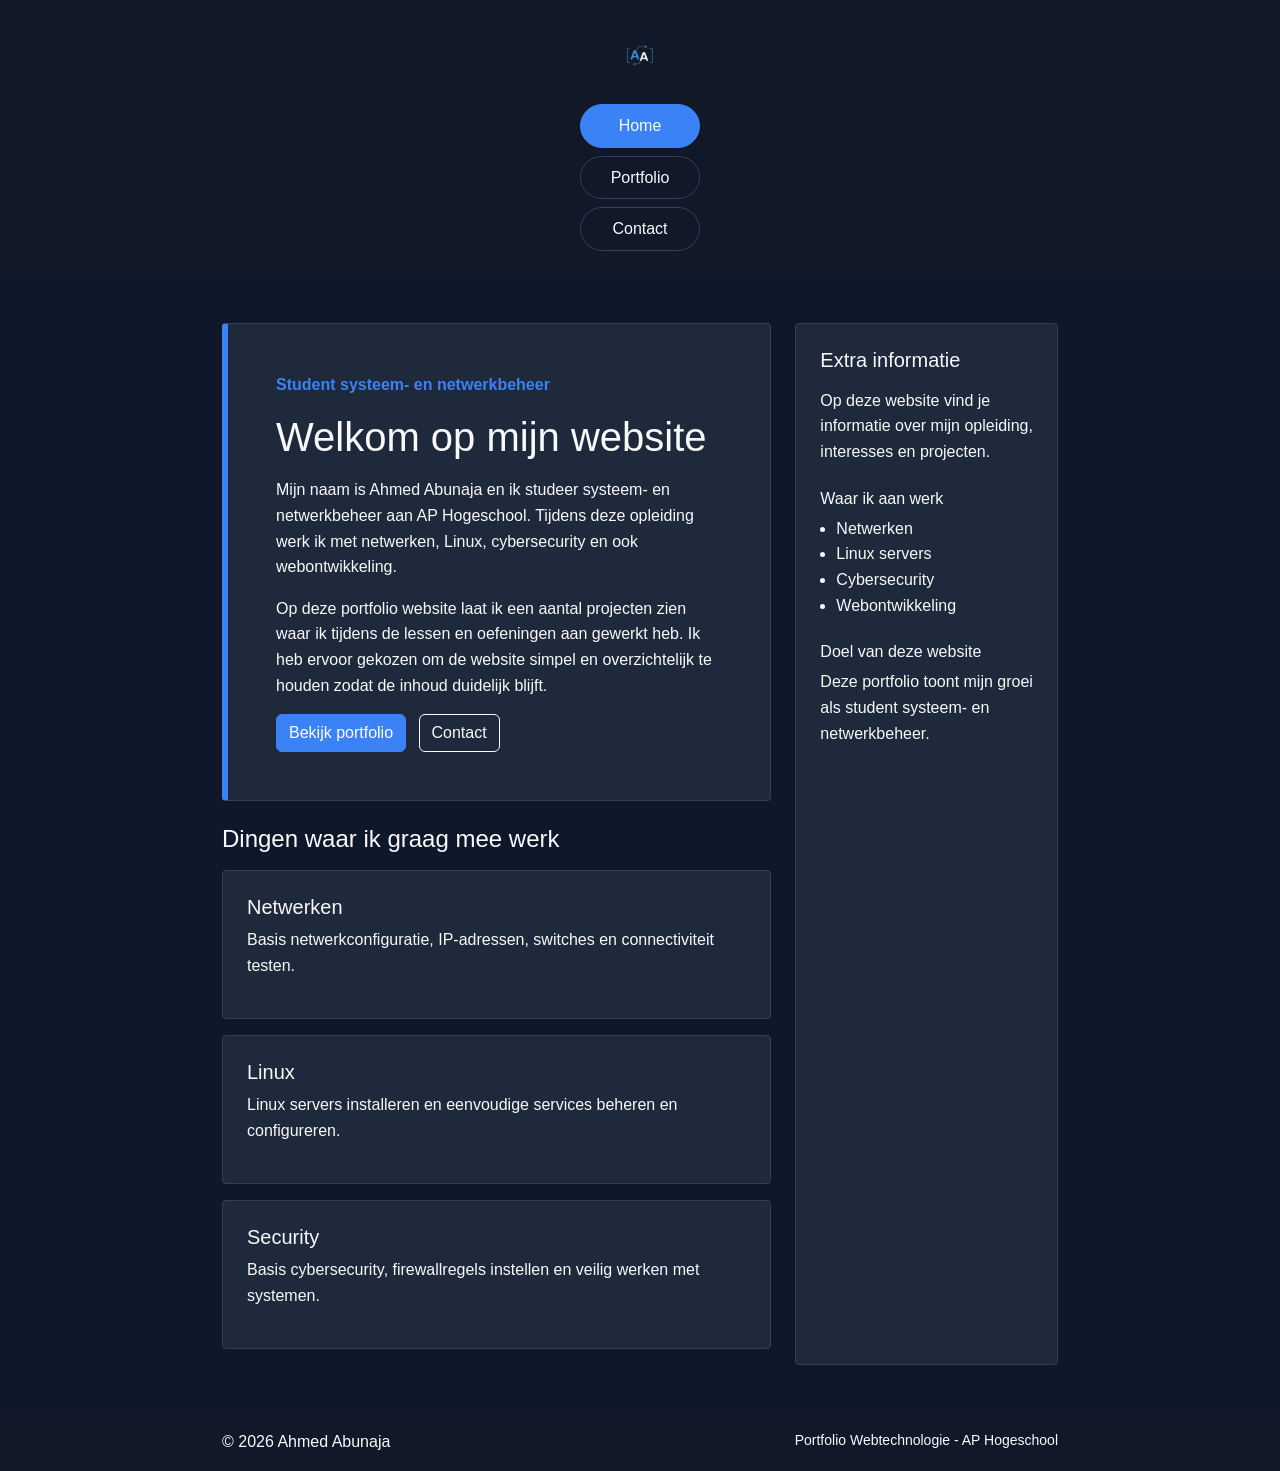
==== index.html @ 51680ba8 "Add files via upload" ====
<!doctype html>
<html lang="nl">
  <head>
    <meta charset="UTF-8" />
    <meta name="viewport" content="width=device-width, initial-scale=1.0" />
    <title>Home | Ahmed Abunaja</title>

    <link
      href="https://cdn.jsdelivr.net/npm/bootstrap@5.3.3/dist/css/bootstrap.min.css"
      rel="stylesheet"
    />

    <link rel="stylesheet" href="css/style.css" />
  </head>

  <body class="d-flex flex-column min-vh-100">
    <header class="sticky-top">
      <nav class="navbar navbar-dark site-navbar py-4">
        <div
          class="container d-flex flex-column align-items-center justify-content-center gap-3"
        >
          <a class="navbar-brand m-0 p-0" href="index.html">
            <img src="assets/images/logo.png" alt="AA logo" class="logo-img" />
          </a>

          <button
            class="navbar-toggler"
            type="button"
            data-bs-toggle="collapse"
            data-bs-target="#mainNav"
          >
            <span class="navbar-toggler-icon"></span>
          </button>

          <div class="collapse navbar-collapse show" id="mainNav">
            <ul class="navbar-nav flex-column align-items-center gap-2 ms-0">
              <li class="nav-item">
                <a
                  class="nav-link active rounded-pill text-center px-4"
                  href="index.html"
                  >Home</a
                >
              </li>

              <li class="nav-item">
                <a
                  class="nav-link rounded-pill text-center px-4"
                  href="portfolio.html"
                  >Portfolio</a
                >
              </li>

              <li class="nav-item">
                <a
                  class="nav-link rounded-pill text-center px-4"
                  href="contact.html"
                  >Contact</a
                >
              </li>
            </ul>
          </div>
        </div>
      </nav>
    </header>

    <div class="container py-5 flex-grow-1">
      <div class="row g-4">
        <main class="col-lg-8">
          <section class="hero-box p-4 p-md-5 mb-4 text-light rounded-1 border">
            <p class="text-blue">Student systeem- en netwerkbeheer</p>

            <h1 class="mb-3">Welkom op mijn website</h1>

            <p>
              Mijn naam is Ahmed Abunaja en ik studeer systeem- en netwerkbeheer
              aan AP Hogeschool. Tijdens deze opleiding werk ik met netwerken,
              Linux, cybersecurity en ook webontwikkeling.
            </p>

            <p>
              Op deze portfolio website laat ik een aantal projecten zien waar
              ik tijdens de lessen en oefeningen aan gewerkt heb. Ik heb ervoor
              gekozen om de website simpel en overzichtelijk te houden zodat de
              inhoud duidelijk blijft.
            </p>

            <a href="portfolio.html" class="btn btn-primary me-2">
              Bekijk portfolio
            </a>

            <a href="contact.html" class="btn btn-outline-light"> Contact </a>
          </section>

          <section>
            <h2 class="h4 mb-3">Dingen waar ik graag mee werk</h2>

            <div class="d-block">
              <div class="w-100 mb-3">
                <article
                  class="simple-box h-100 p-4 text-light rounded-1 border"
                >
                  <h3 class="h5">Netwerken</h3>

                  <p>
                    Basis netwerkconfiguratie, IP-adressen, switches en
                    connectiviteit testen.
                  </p>
                </article>
              </div>

              <div class="w-100 mb-3">
                <article
                  class="simple-box h-100 p-4 text-light rounded-1 border"
                >
                  <h3 class="h5">Linux</h3>

                  <p>
                    Linux servers installeren en eenvoudige services beheren en
                    configureren.
                  </p>
                </article>
              </div>

              <div class="w-100 mb-3">
                <article
                  class="simple-box h-100 p-4 text-light rounded-1 border"
                >
                  <h3 class="h5">Security</h3>

                  <p>
                    Basis cybersecurity, firewallregels instellen en veilig
                    werken met systemen.
                  </p>
                </article>
              </div>
            </div>
          </section>
        </main>

        <aside class="col-lg-4">
          <section class="simple-box p-4 h-100 text-light rounded-1 border">
            <h2 class="h5 mb-3">Extra informatie</h2>

            <p>
              Op deze website vind je informatie over mijn opleiding, interesses
              en projecten.
            </p>

            <h3 class="h6 mt-4">Waar ik aan werk</h3>

            <ul class="ps-3">
              <li>Netwerken</li>
              <li>Linux servers</li>
              <li>Cybersecurity</li>
              <li>Webontwikkeling</li>
            </ul>

            <h3 class="h6 mt-4">Doel van deze website</h3>

            <p>
              Deze portfolio toont mijn groei als student systeem- en
              netwerkbeheer.
            </p>
          </section>
        </aside>
      </div>
    </div>

    <footer class="footer-simple py-3 mt-auto text-center">
      <div
        class="container d-flex flex-column flex-md-row justify-content-between gap-2"
      >
        <p class="mb-0">&copy; <span id="year">2026</span> Ahmed Abunaja</p>

        <p class="mb-0 small">Portfolio Webtechnologie - AP Hogeschool</p>
      </div>
    </footer>

    <script src="https://cdn.jsdelivr.net/npm/bootstrap@5.3.3/dist/js/bootstrap.bundle.min.js"></script>

    <script src="js/script.js"></script>
  </body>
</html>
---- css/style.css ----
:root {
  --bg: #0f172a;
  --panel: #1e293b;
  --panel-dark: #111827;
  --line: #334155;
  --text: #f8fafc;
  --muted: #cbd5e1;
  --accent: #3b82f6;
}
body {
  background: var(--bg);
  color: var(--text);
  font-family: Arial, sans-serif;
  line-height: 1.6;
}
.container {
  max-width: 860px;
}
.site-navbar,
.footer-simple {
  background: var(--panel-dark);
  border-color: var(--line);
}
header.sticky-top {
  position: static !important;
}
.logo-img {
  height: 64px;
  width: auto;
}
.navbar-toggler {
  display: none;
}
.nav-link {
  color: var(--text) !important;
  border: 1px solid var(--line);
  min-width: 120px;
}
.nav-link:hover,
.nav-link.active {
  background: var(--accent);
  border-color: var(--accent);
}
.simple-box,
.hero-box {
  background: var(--panel);
  border-color: var(--line) !important;
}
.hero-box {
  border-left: 6px solid var(--accent) !important;
}
.text-blue,
.project-card a {
  color: var(--accent);
  font-weight: 700;
}
.btn-primary {
  background: var(--accent);
  border-color: var(--accent);
}
.skill-list,
ul {
  padding-left: 20px;
}
figure img,
.img-fluid {
  width: 100%;
  border: 1px solid var(--line);
}
.form-control {
  background: var(--bg);
  border-color: var(--line);
  color: var(--text);
}
.form-control:focus {
  background: var(--bg);
  color: var(--text);
  border-color: var(--accent);
  box-shadow: none;
}
#map {
  height: 300px;
  border: 1px solid var(--line);
}
.gegevens-box {
  display: flex;
  align-items: flex-start;
  justify-content: space-between;
  gap: 18px;
}
.gegevens-info {
  flex: 1;
}
.profiel-foto {
  width: 115px;
  height: 115px;
  background: var(--bg);
  border-color: var(--line) !important;
}
@media (max-width: 767px) {
  .logo-img {
    height: 48px;
  }
  h1 {
    font-size: 1.75rem;
  }
}
@media (max-width: 575px) {
  .gegevens-box {
    flex-direction: column;
  }
  .profiel-foto {
    width: 130px;
    height: 130px;
  }
}
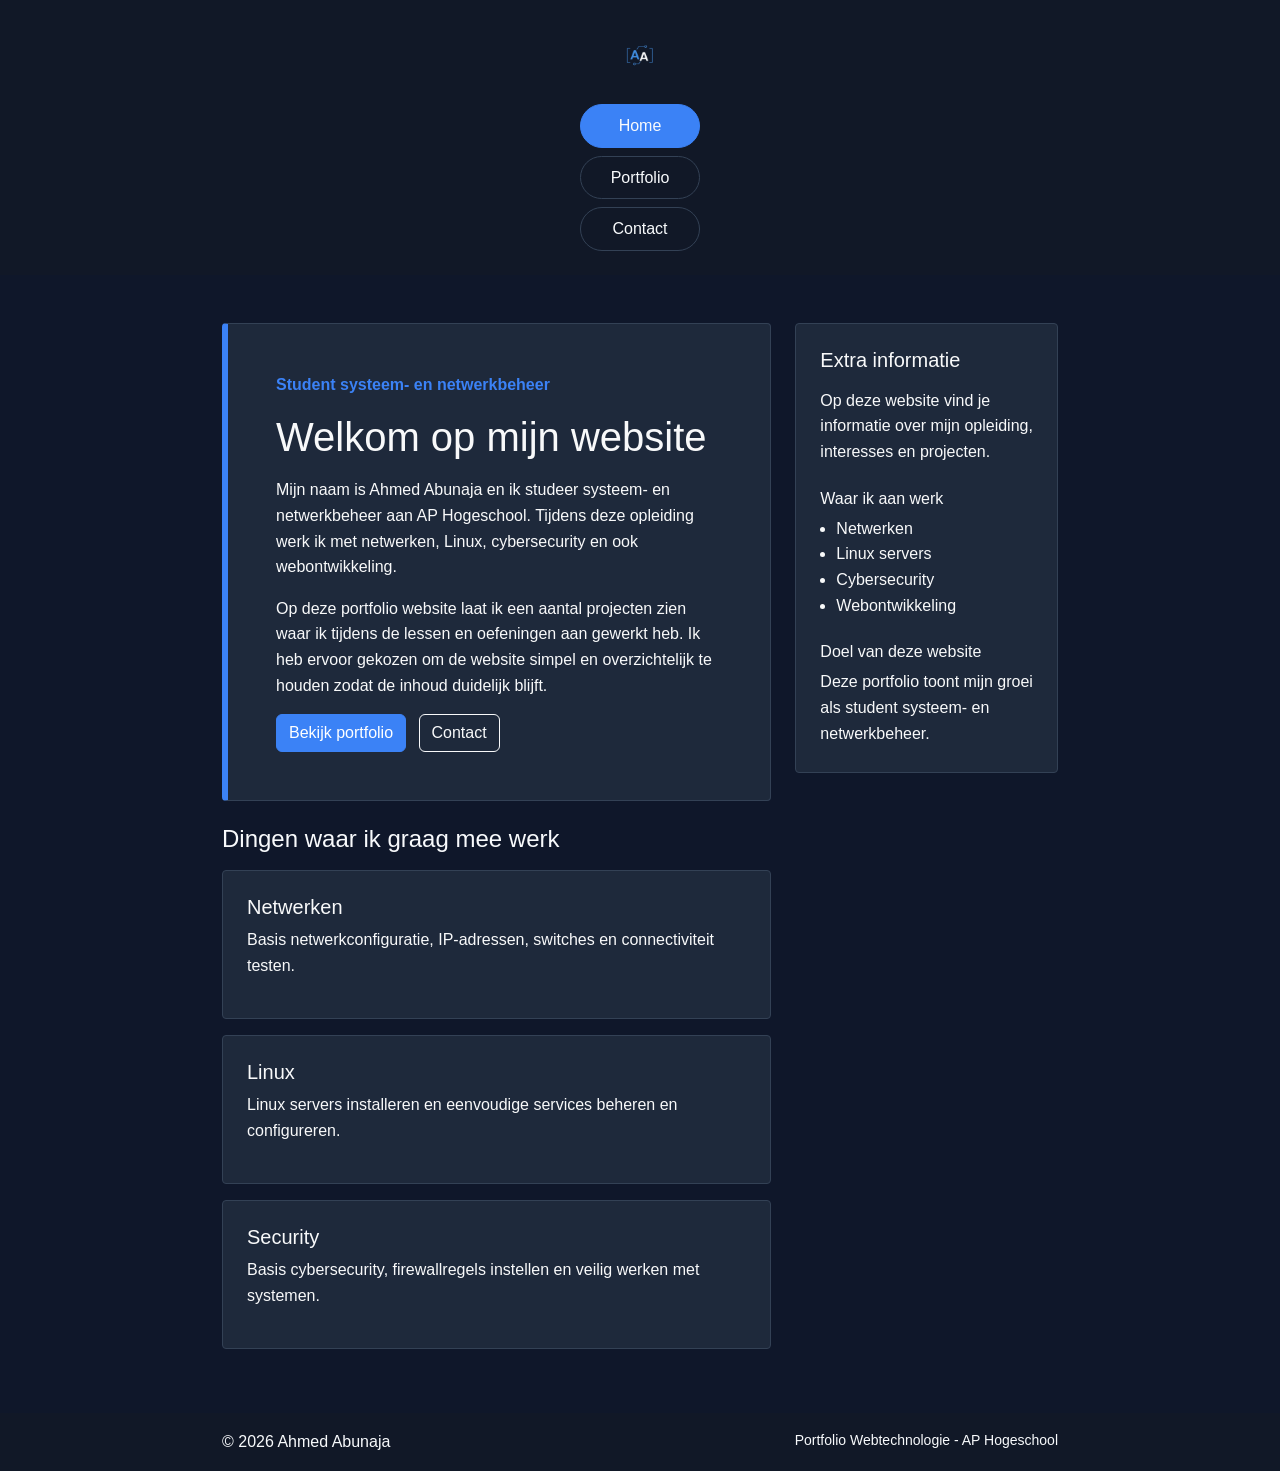
==== commit 8b5d4f4d: "index.html" ====
--- a/index.html
+++ b/index.html
@@ -138,7 +138,7 @@
         </main>
 
         <aside class="col-lg-4">
-          <section class="simple-box p-4 h-100 text-light rounded-1 border">
+          <section class="simple-box aside-box p-4 text-light rounded-1 border">
             <h2 class="h5 mb-3">Extra informatie</h2>
 
             <p>
--- a/css/style.css
+++ b/css/style.css
@@ -1,114 +1,138 @@
-:root {
-  --bg: #0f172a;
-  --panel: #1e293b;
-  --panel-dark: #111827;
-  --line: #334155;
-  --text: #f8fafc;
-  --muted: #cbd5e1;
-  --accent: #3b82f6;
-}
 body {
-  background: var(--bg);
-  color: var(--text);
+  background: #0f172a;
+  color: #f8fafc;
   font-family: Arial, sans-serif;
   line-height: 1.6;
 }
+
 .container {
   max-width: 860px;
 }
+
 .site-navbar,
 .footer-simple {
-  background: var(--panel-dark);
-  border-color: var(--line);
+  background: #111827;
+  border-color: #334155;
 }
+
 header.sticky-top {
   position: static !important;
 }
+
 .logo-img {
   height: 64px;
   width: auto;
 }
+
 .navbar-toggler {
   display: none;
 }
+
 .nav-link {
-  color: var(--text) !important;
-  border: 1px solid var(--line);
+  color: #f8fafc !important;
+  border: 1px solid #334155;
   min-width: 120px;
 }
+
 .nav-link:hover,
 .nav-link.active {
-  background: var(--accent);
-  border-color: var(--accent);
+  background: #3b82f6;
+  border-color: #3b82f6;
 }
+
 .simple-box,
 .hero-box {
-  background: var(--panel);
-  border-color: var(--line) !important;
+  background: #1e293b;
+  border-color: #334155 !important;
 }
+
 .hero-box {
-  border-left: 6px solid var(--accent) !important;
+  border-left: 6px solid #3b82f6 !important;
 }
+
 .text-blue,
 .project-card a {
-  color: var(--accent);
-  font-weight: 700;
+  color: #3b82f6;
+  font-weight: bold;
 }
+
 .btn-primary {
-  background: var(--accent);
-  border-color: var(--accent);
+  background: #3b82f6;
+  border-color: #3b82f6;
 }
+
 .skill-list,
 ul {
   padding-left: 20px;
 }
+
 figure img,
 .img-fluid {
   width: 100%;
-  border: 1px solid var(--line);
+  border: 1px solid #334155;
 }
+
+.professionele-foto {
+  width: 350px;
+  height: 250px;
+  object-fit: cover;
+}
+
+.aside-box {
+  height: 450px;
+}
+
 .form-control {
-  background: var(--bg);
-  border-color: var(--line);
-  color: var(--text);
+  background: #0f172a;
+  border-color: #334155;
+  color: #f8fafc;
 }
+
 .form-control:focus {
-  background: var(--bg);
-  color: var(--text);
-  border-color: var(--accent);
+  background: #0f172a;
+  color: #f8fafc;
+  border-color: #3b82f6;
   box-shadow: none;
 }
+
 #map {
   height: 300px;
-  border: 1px solid var(--line);
+  border: 1px solid #334155;
 }
+
 .gegevens-box {
   display: flex;
   align-items: flex-start;
   justify-content: space-between;
   gap: 18px;
 }
+
 .gegevens-info {
   flex: 1;
 }
+
 .profiel-foto {
   width: 115px;
   height: 115px;
-  background: var(--bg);
-  border-color: var(--line) !important;
+  background: #0f172a;
+  border-color: #334155 !important;
 }
+
 @media (max-width: 767px) {
   .logo-img {
     height: 48px;
   }
+
   h1 {
     font-size: 1.75rem;
   }
 }
+
 @media (max-width: 575px) {
   .gegevens-box {
     flex-direction: column;
   }
+
   .profiel-foto {
     width: 130px;
     height: 130px;
